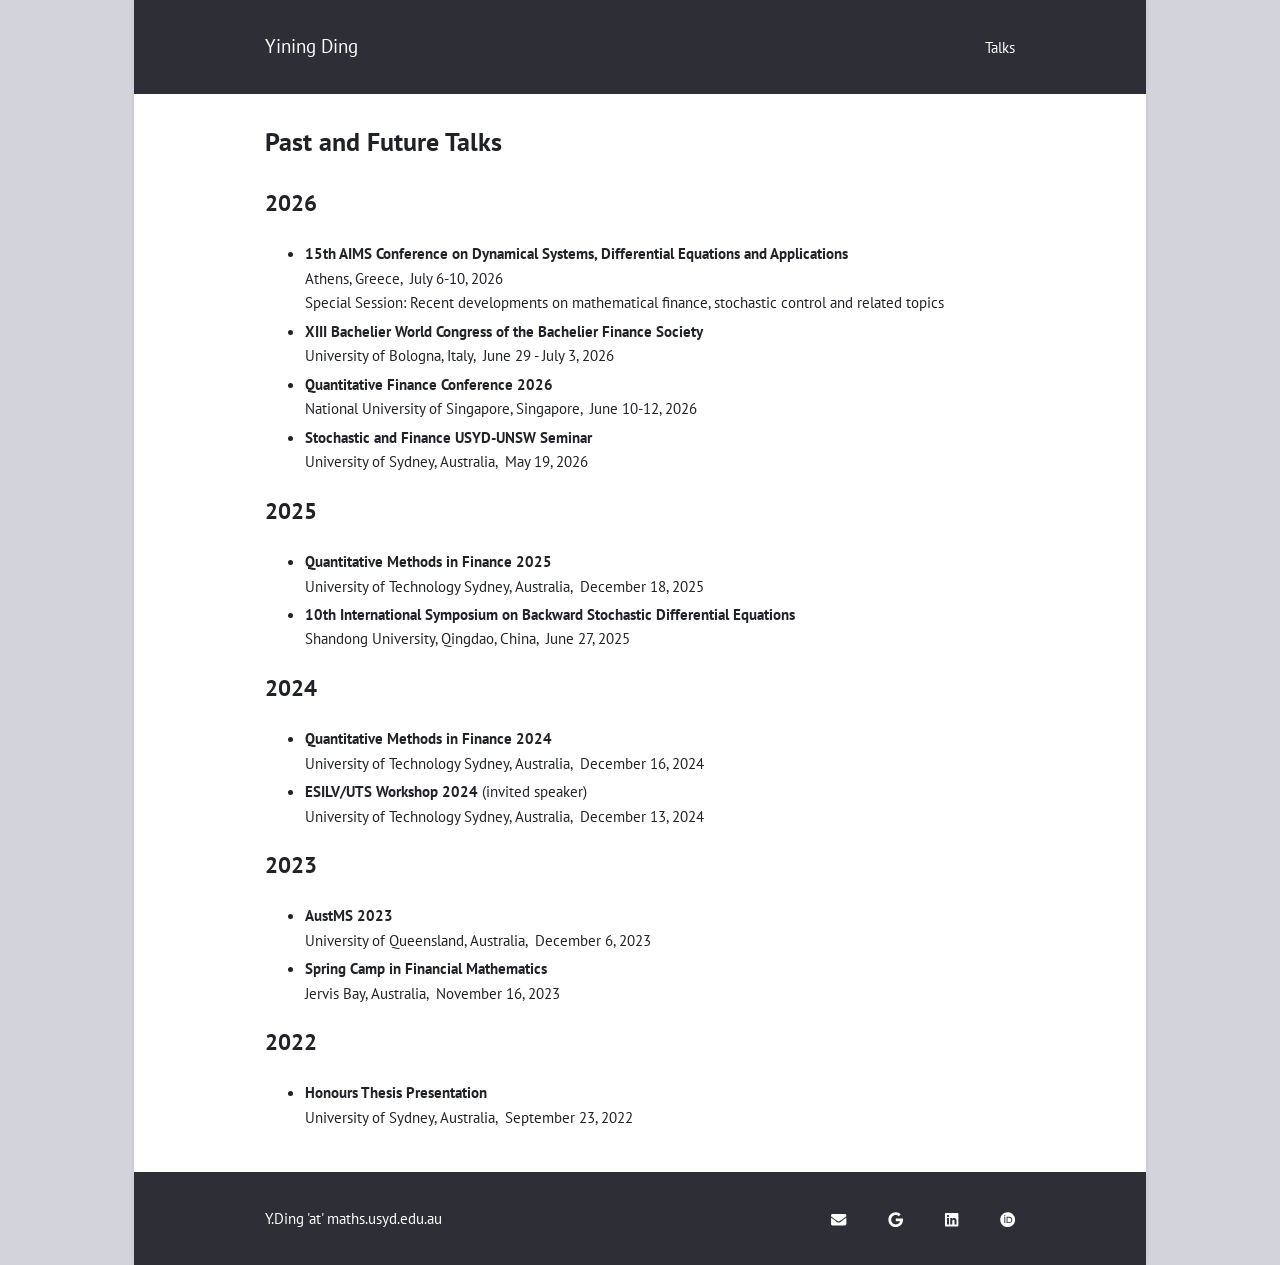
==== talks.html @ ee8964f1 "Add Talks page (past and future talks) and nav link Co-Authored-By: Claude Opus 4.8 <noreply@anthrop" ====
<!DOCTYPE html>
<html lang="en">
<head>
  <title>Yining Ding</title>
  <meta charset="utf-8">
  <meta name="viewport" content="width=device-width, initial-scale=1.0">
  <meta name="author" content="Yining Ding">
  <link rel="preconnect" href="https://fonts.googleapis.com">
  <link rel="preconnect" href="https://fonts.gstatic.com" crossorigin>
  <link rel="stylesheet" href="https://fonts.googleapis.com/css2?family=PT+Sans:wght@400;700&display=swap">
  <link rel="stylesheet" href="/assets/css/frame.css">
</head>

  <header>
    <a href="/" class="title">Yining Ding</a>
    <nav><a href="/talks.html">Talks</a></nav>
  </header>

  <article>
  <header><h1>Past and Future Talks</h1></header>

<h2>2026</h2>
<ul>
  <li><b>15th AIMS Conference on Dynamical Systems, Differential Equations and Applications</b> <br />
  Athens, Greece,&#8194;July 6-10, 2026<br />
  Special Session: Recent developments on mathematical finance, stochastic control and related topics</li>
  <li><b>XIII Bachelier World Congress of the Bachelier Finance Society</b> <br />
  University of Bologna, Italy,&#8194;June 29 - July 3, 2026</li>
  <li><b>Quantitative Finance Conference 2026</b> <br />
  National University of Singapore, Singapore,&#8194;June 10-12, 2026</li>
  <li><b>Stochastic and Finance USYD-UNSW Seminar</b> <br />
  University of Sydney, Australia,&#8194;May 19, 2026</li>
</ul>

<h2>2025</h2>
<ul>
  <li><b>Quantitative Methods in Finance 2025</b> <br />
  University of Technology Sydney, Australia,&#8194;December 18, 2025</li>
  <li><b>10th International Symposium on Backward Stochastic Differential Equations</b> <br />
  Shandong University, Qingdao, China,&#8194;June 27, 2025</li>
</ul>

<h2>2024</h2>
<ul>
  <li><b>Quantitative Methods in Finance 2024</b> <br />
  University of Technology Sydney, Australia,&#8194;December 16, 2024</li>
  <li><b>ESILV/UTS Workshop 2024</b> (invited speaker) <br />
  University of Technology Sydney, Australia,&#8194;December 13, 2024</li>
</ul>

<h2>2023</h2>
<ul>
  <li><b>AustMS 2023</b> <br />
  University of Queensland, Australia,&#8194;December 6, 2023</li>
  <li><b>Spring Camp in Financial Mathematics</b> <br />
  Jervis Bay, Australia,&#8194;November 16, 2023</li>
</ul>

<h2>2022</h2>
<ul>
  <li><b>Honours Thesis Presentation</b> <br />
  University of Sydney, Australia,&#8194;September 23, 2022</li>
</ul>
</article>

    <footer>
      <div>Y.Ding 'at' maths.usyd.edu.au</div>
      <nav>
        <a href="mailto:Y.Ding@maths.usyd.edu.au" aria-label="Email"><svg aria-label="Mail" class="icon" viewBox="0 0 512 512"><path fill="currentColor" d="M502.3 190.8c3.9-3.1 9.7-.2 9.7 4.7V400c0 26.5-21.5 48-48 48H48c-26.5 0-48-21.5-48-48V195.6c0-5 5.7-7.8 9.7-4.7 22.4 17.4 52.1 39.5 154.1 113.6 21.1 15.4 56.7 47.8 92.2 47.6 35.7.3 72-32.8 92.3-47.6 102-74.1 131.6-96.3 154-113.7zM256 320c23.2.4 56.6-29.2 73.4-41.4 132.7-96.3 142.8-104.7 173.4-128.7 5.8-4.5 9.2-11.5 9.2-18.9v-19c0-26.5-21.5-48-48-48H48C21.5 64 0 85.5 0 112v19c0 7.4 3.4 14.3 9.2 18.9 30.6 23.9 40.7 32.4 173.4 128.7 16.8 12.2 50.2 41.8 73.4 41.4z"/></svg></a>
        <a href="https://scholar.google.com/citations?user=hrqzMjUAAAAJ&hl=en" aria-label="Google Scholar"><svg aria-label="Google Scholar" class="icon" viewBox="0 0 488 512"><path fill="currentColor" d="M488 261.8C488 403.3 391.1 504 248 504 110.8 504 0 393.2 0 256S110.8 8 248 8c66.8 0 123 24.5 166.3 64.9l-67.5 64.9C258.5 52.6 94.3 116.6 94.3 256c0 86.5 69.1 156.6 153.7 156.6 98.2 0 135-70.4 140.8-106.9H248v-85.3h236.1c2.3 12.7 3.9 24.9 3.9 41.4z"/></svg></a>
        <a href="https://www.linkedin.com/in/yining-ding-548b70221/" aria-label="LinkedIn"><svg aria-label="LinkedIn" class="icon" viewBox="0 0 448 512"><path fill="currentColor" d="M416 32H31.9C14.3 32 0 46.5 0 64.3v383.4C0 465.5 14.3 480 31.9 480H416c17.6 0 32-14.5 32-32.3V64.3c0-17.8-14.4-32.3-32-32.3zM135.4 416H69V202.2h66.5V416zm-33.2-243c-21.3 0-38.5-17.3-38.5-38.5S80.9 96 102.2 96c21.2 0 38.5 17.3 38.5 38.5 0 21.3-17.2 38.5-38.5 38.5zm282.1 243h-66.4V312c0-24.8-.5-56.7-34.5-56.7-34.6 0-39.9 27-39.9 54.9V416h-66.4V202.2h63.7v29.2h.9c8.9-16.8 30.6-34.5 62.9-34.5 67.2 0 79.7 44.3 79.7 101.9V416z"/></svg></a>
        <a href="https://orcid.org/0009-0000-1542-5317" aria-label="ORCID"><svg aria-label="ORCID" class="icon" viewBox="0 0 512 512"><path fill="currentColor" d="M294.75 188.19h-45.92V342h47.47c67.62 0 83.12-51.34 83.12-76.91 0-41.64-26.54-76.9-84.67-76.9zM256 8C119 8 8 119 8 256s111 248 248 248 248-111 248-248S393 8 256 8zm-80.79 360.76h-29.84v-207.5h29.84zm-14.92-231.14a19.57 19.57 0 1 1 19.57-19.57 19.64 19.64 0 0 1-19.57 19.57zM300 369h-81V161.26h80.6c76.73 0 110.44 54.83 110.44 103.85C410 318.39 368.38 369 300 369z"/></svg></a>
      </nav>
    </footer>

</html>
---- assets/css/frame.css ----
body{background:#fff;color:#212228;font-family:"PT Sans",-apple-system,"Helvetica Neue","Segoe UI","Roboto",sans-serif;font-weight:400;font-size:calc(0.8rem + 0.2vw);line-height:1.6;margin:0;min-height:100vh;-webkit-text-size-adjust:100%;-webkit-font-smoothing:antialiased;-moz-osx-font-smoothing:grayscale}@media (prefers-color-scheme: dark){body{background:#212228;color:#fff}}h1,h2,h3,h4,h5,h6{font-weight:600}b,strong,th{font-weight:600}p{text-align:justify}a{color:#68f;text-decoration:inherit}a:hover{text-decoration:underline}header a,footer a,aside a{color:inherit}header time{color:#909194}hr{border:1px solid rgba(144,145,148,0.3);margin:2em 0}article:not(:last-of-type){border-bottom:1px solid rgba(144,145,148,0.14)}blockquote{background:rgba(144,145,148,0.06);border-left:3px solid rgba(144,145,148,0.9);padding:1px 1.5em;opacity:.75}blockquote,figure{margin:1em 0}img{margin:.5em 0}li{margin:.25em 0}img{border-radius:2px;max-width:100%;height:auto}table{display:inline-block;max-width:100%;overflow-y:scroll;border-spacing:1px;border-radius:2px;box-shadow:0 0 0 1px rgba(144,145,148,0.12) inset}th,td{padding:.5em 1em;box-shadow:0 0 0 1px rgba(144,145,148,0.12)}tr:hover,tr:nth-child(odd) td{background:rgba(144,145,148,0.04)}pre{background:rgba(144,145,148,0.12);border-radius:2px;font-size:.8em;margin:1.5em 0;padding:.8em 1.2em;overflow-x:auto}:not(pre)>code{font-size:.9em;background:rgba(144,145,148,0.15);opacity:.7;border-radius:2px;margin:0 .1em;padding:.2em .4em}body{display:flex;flex-direction:column}article{flex-grow:1}body>header,body>footer{display:flex;flex-wrap:wrap;align-items:center;justify-content:space-between}body>header,body>article,body>footer{padding:1.5em}article header{margin-bottom:1.5em}article header h1{font-size:1.7em;margin:0 0 .1em}nav{margin:.5em -1.2em}nav a{margin:.5em 1.2em}.title{font-size:1.25em}.more{margin:2em 0 1em}.more a{border-radius:2px;border:1.5px solid #68f;padding:.4em .8em;transition:.2s background,.2s color}.more a:hover{color:#fff;background:#68f;text-decoration:inherit}.archive{font-size:1.1em}.archive time{display:inline-block;min-width:10ch;min-height:1.75em;margin:0 .2em}.icon{height:1em;width:1em;fill:currentColor;transition:.2s color;vertical-align:middle;margin-bottom:.15em}a:hover .icon{color:#909194}.full table{display:table;width:100%}.katex{overflow-x:auto;overflow-y:hidden}html{background:#d3d4db;padding:0 calc(38% - 22em)}body{box-shadow:0 0 .3em #c5c7cf}body>header,body>footer{background:#2d2e36;color:#fff}@media (min-width: 32em){body>header,body>article,body>footer{padding:1.75em calc(22% - 6em)}}@media (prefers-color-scheme: dark){html{background:#18181d}body>header,body>footer{background:#212228}body,body>header,body>footer{box-shadow:0 0 0 1px #33353e}}
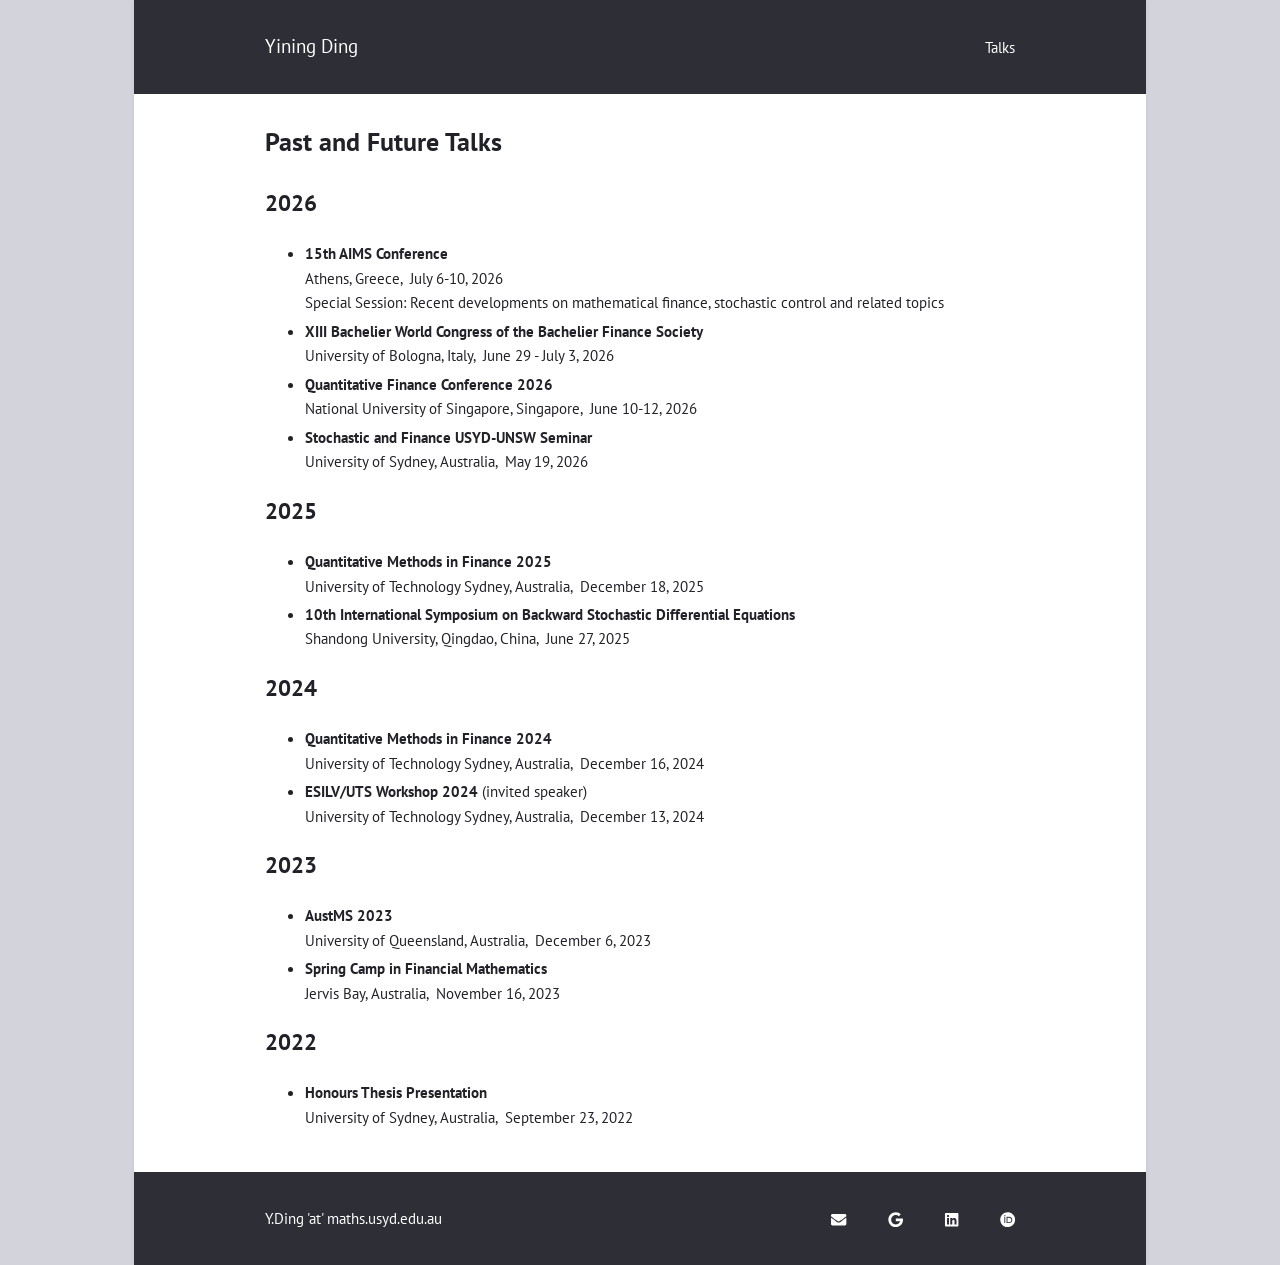
==== commit 19363a32: "Use The University of Sydney/Melbourne; trim AIMS name Co-Authored-By: Claude Opus 4.8 <noreply@anth" ====
--- a/talks.html
+++ b/talks.html
@@ -21,7 +21,7 @@
 
 <h2>2026</h2>
 <ul>
-  <li><b>15th AIMS Conference on Dynamical Systems, Differential Equations and Applications</b> <br />
+  <li><b>15th AIMS Conference</b> <br />
   Athens, Greece,&#8194;July 6-10, 2026<br />
   Special Session: Recent developments on mathematical finance, stochastic control and related topics</li>
   <li><b>XIII Bachelier World Congress of the Bachelier Finance Society</b> <br />
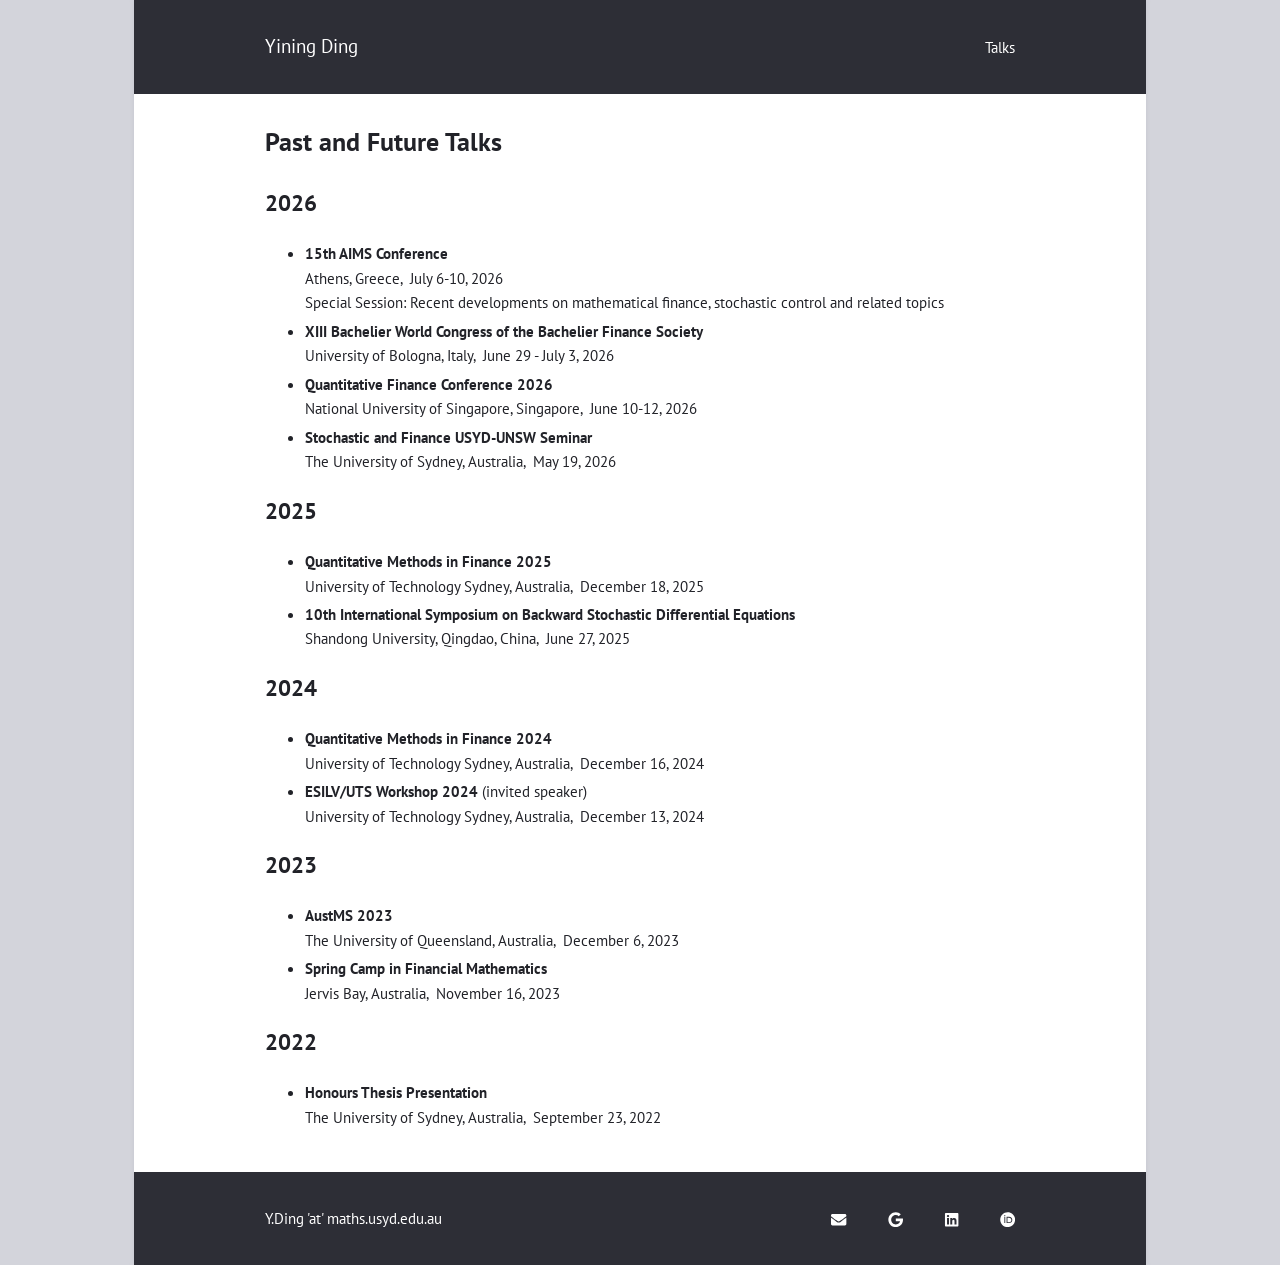
==== commit 81225cf4: "Add job-market availability note; fix university names on Talks page Co-Authored-By: Claude Opus 4.8" ====
--- a/talks.html
+++ b/talks.html
@@ -29,7 +29,7 @@
   <li><b>Quantitative Finance Conference 2026</b> <br />
   National University of Singapore, Singapore,&#8194;June 10-12, 2026</li>
   <li><b>Stochastic and Finance USYD-UNSW Seminar</b> <br />
-  University of Sydney, Australia,&#8194;May 19, 2026</li>
+  The University of Sydney, Australia,&#8194;May 19, 2026</li>
 </ul>
 
 <h2>2025</h2>
@@ -51,7 +51,7 @@
 <h2>2023</h2>
 <ul>
   <li><b>AustMS 2023</b> <br />
-  University of Queensland, Australia,&#8194;December 6, 2023</li>
+  The University of Queensland, Australia,&#8194;December 6, 2023</li>
   <li><b>Spring Camp in Financial Mathematics</b> <br />
   Jervis Bay, Australia,&#8194;November 16, 2023</li>
 </ul>
@@ -59,7 +59,7 @@
 <h2>2022</h2>
 <ul>
   <li><b>Honours Thesis Presentation</b> <br />
-  University of Sydney, Australia,&#8194;September 23, 2022</li>
+  The University of Sydney, Australia,&#8194;September 23, 2022</li>
 </ul>
 </article>
 
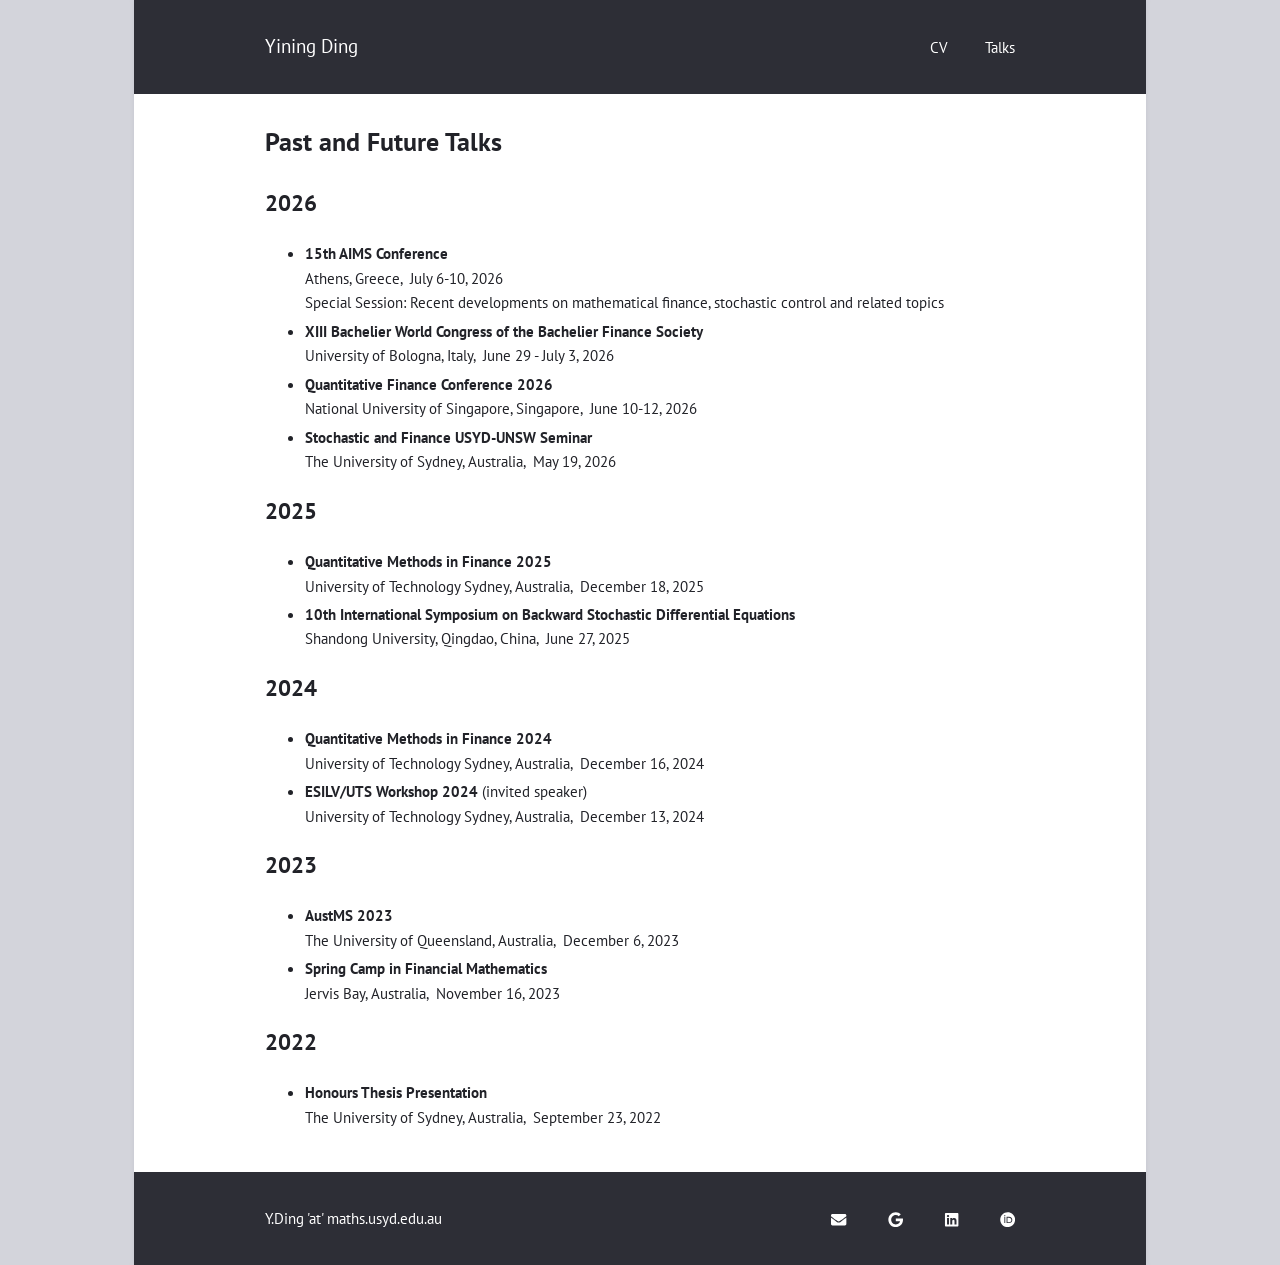
==== commit 299b32c4: "Add CV PDF and nav link; re-add job-market note; fix collateral paper title Co-Authored-By: Claude O" ====
--- a/talks.html
+++ b/talks.html
@@ -13,7 +13,7 @@
 
   <header>
     <a href="/" class="title">Yining Ding</a>
-    <nav><a href="/talks.html">Talks</a></nav>
+    <nav><a href="/assets/Yining_Ding_CV.pdf">CV</a><a href="/talks.html">Talks</a></nav>
   </header>
 
   <article>
